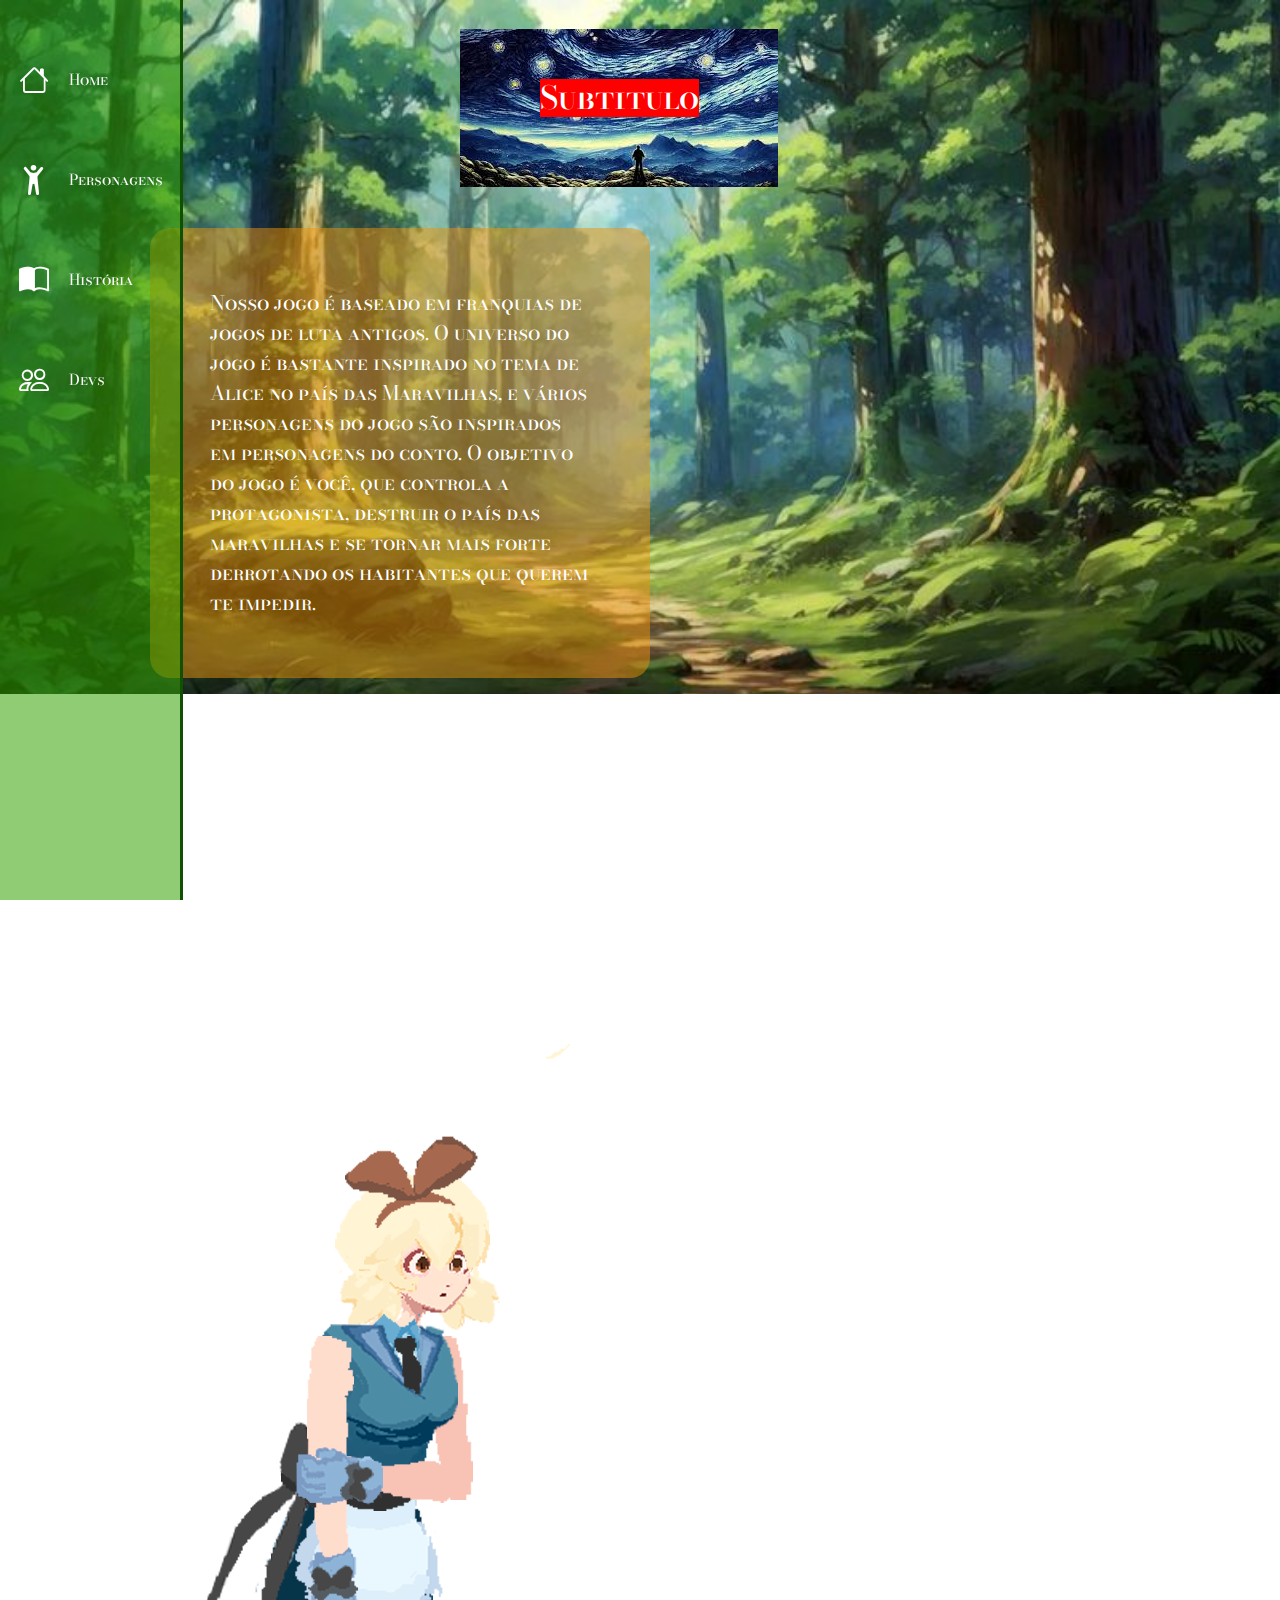
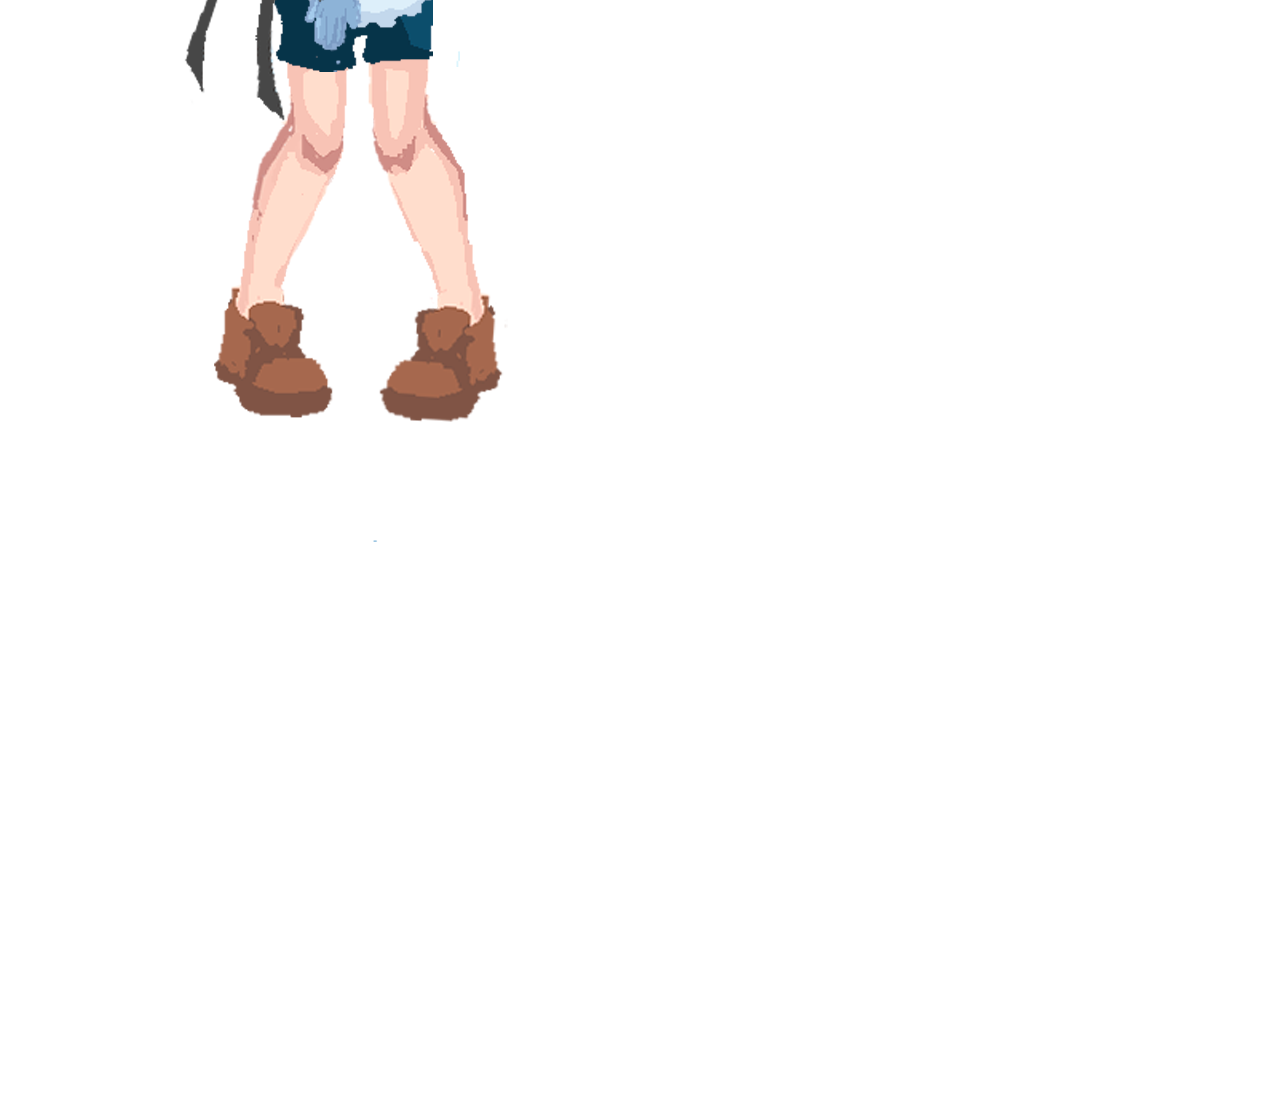
==== wonderland beheader/home.html @ f58b757a "Add files via upload" ====
<!DOCTYPE html>
<html lang="en">
<head>
    <meta charset="UTF-8">
    <meta name="viewport" content="width=device-width, initial-scale=1.0">
    <title>Document</title>
    <style>

    /*ANIMAÇÃO DO SITE*/

#leaves {position:relative;top:-50px;width:100%;text-align: right;}

#leaves i {
    display: inline-block;
    width: 200px;
    height: 150px;
    background: linear-gradient(to bottom right, #309900, #005600);
    transform: skew(20deg);
    border-radius: 5% 40% 70%;
    box-shadow: inset 0px 0px 1px #222;
    border: 1px solid #333;
    z-index: 1;
    -webkit-animation: falling 5s 0s infinite;
}

#leaves i:nth-of-type(2n) { -webkit-animation: falling2 5s 0s infinite; }
#leaves i:nth-of-type(3n) { -webkit-animation: falling3 5s 0s infinite; }

#leaves i:before {
  position: absolute;
  content: '';
  top: 117px;
  right: 9px;
  height: 27px;
  width: 32px;
  transform: rotate(49deg);
  border-radius: 0% 15% 15% 0%;
  border-top: 1px solid #222;
  border-bottom: 1px solid #222;
  border-left: 0px solid #222;
  border-right: 1px solid #222;
  background: linear-gradient(to right, rgba(0,100,0,1), #005600);
  z-index: 1;
}

#leaves i:after {
  content: '';
  height: 125px;
  width: 10px;
  background: linear-gradient(to right, rgba(0,0,0,.15), rgba(0,0,0,0));
  display: block;
  transform: rotate(125deg);
  position: absolute;
  left: 85px;
  border-radius:50%;
}


#leaves i:nth-of-type(n)    { height:23px; width:30px; }
#leaves i:nth-of-type(n):before { width:7px; height:5px; top:17px; right:1px; }
#leaves i:nth-of-type(n):after { width:2px; height:17px; left: 12px; top:0px; }

#leaves i:nth-of-type(2n+1)    { height:11px; width:16px; }
#leaves i:nth-of-type(2n+1):before { width:4px; height:3px; top:7px; right:0px; }
#leaves i:nth-of-type(2n+1):after { width:2px; height:6px; left: 5px; top:1px; }

#leaves i:nth-of-type(3n+2)  { height:17px; width:23px; }
#leaves i:nth-of-type(3n+2):before  { height:4px; width:4px; top:12px; right:1px; }
#leaves i:nth-of-type(3n+2):after  { height:10px; width:2px; top:1px; left:8px; }

#leaves i:nth-of-type(n)   { -webkit-animation-delay: 1.9s;}
#leaves i:nth-of-type(2n)  { -webkit-animation-delay: 3.9s;}
#leaves i:nth-of-type(3n)  { -webkit-animation-delay: 2.3s;}
#leaves i:nth-of-type(4n)  { -webkit-animation-delay: 4.4s;}
#leaves i:nth-of-type(5n)  { -webkit-animation-delay: 5s;  }
#leaves i:nth-of-type(6n)  { -webkit-animation-delay: 3.5s;}
#leaves i:nth-of-type(7n)  { -webkit-animation-delay: 2.8s;}
#leaves i:nth-of-type(8n)  { -webkit-animation-delay: 1.5s;}
#leaves i:nth-of-type(9n)  { -webkit-animation-delay: 3.3s;}
#leaves i:nth-of-type(10n) { -webkit-animation-delay: 2.5s;}
#leaves i:nth-of-type(11n) { -webkit-animation-delay: 1.2s;}
#leaves i:nth-of-type(12n) { -webkit-animation-delay: 4.1s;}
#leaves i:nth-of-type(13n) { -webkit-animation-delay: 1s;  }
#leaves i:nth-of-type(14n) { -webkit-animation-delay: 4.7s;}
#leaves i:nth-of-type(15n) { -webkit-animation-delay: 3s;  }

#leaves i:nth-of-type(n)    { background: linear-gradient(to bottom right, #309900, #005600); }
#leaves i:nth-of-type(2n+2)  { background: linear-gradient(to bottom right, #5e9900, #2b5600); }
#leaves i:nth-of-type(4n+1)  { background: linear-gradient(to bottom right, #990, #564500); }

#leaves i:nth-of-type(n)    { opacity: .7;}
#leaves i:nth-of-type(3n+1)  { opacity: .5;}
#leaves i:nth-of-type(3n+2)  { opacity: .3;}

#leaves i:nth-of-type(n)    {transform: rotate(180deg);}


#leaves i:nth-of-type(n) { -webkit-animation-timing-function:ease-in-out;}

@-webkit-keyframes falling {
    
    0% {
        -webkit-transform:
            translate3d(300,0,0)
            rotate(0deg);
    }
    
    100% {
        -webkit-transform:
            translate3d(-350px,700px,0)
            rotate(90deg);
        opacity: 0;
    }
}

@-webkit-keyframes falling3 {
     0% {
        -webkit-transform:
            translate3d(0,0,0)
            rotate(-20deg);
    }
    
    100% {
        -webkit-transform:
            translate3d(-230px,640px,0)
            rotate(-70deg);
        opacity: 0;
    }
}

@-webkit-keyframes falling2 {
     0% {
        -webkit-transform:
            translate3d(0,0,0)
            rotate(90deg);
    }
    
    100% {
        -webkit-transform:
            translate3d(-400px,680px,0)
            rotate(0deg);
        opacity: 0;
    }
}




body{
            background-image: url('image/floresta.jfif');
            background-size: 100%;
            background-position: top;
            background-repeat: no-repeat;
            height: 100vh;
            margin: 0;
        }
    </style>


</head>
<body>
    <!DOCTYPE html>
<html lang="en">
<head>
  <meta charset="UTF-8">
  <meta name="viewport" content="width=device-width, initial-scale=1.0">
  <title>Wonderland Beheader</title>
  <link rel="stylesheet" href="css/bootstrap.css">
  <link rel="stylesheet" href="css/style.css">
  <link rel="stylesheet" href="https://cdn.jsdelivr.net/npm/bootstrap-icons@1.11.3/font/bootstrap-icons.min.css">
</head>
<body>
    <!-- MENU DO SITE -->
    <nav class="menu-lateral">
      <ul>
        <li class="item-menu ativo">
          <a href="home.html">
            <span class="icon"><i class="bi bi-house"></i></span>
            <span class="txt-link">Home</span>
          </a>
        </li>

        <li class="item-menu">
          <a href="#">
            <span class="icon"><i class="bi bi-person-arms-up"></i></span>
            <span class="txt-link">Personagens</span>
          </a>
        </li>

        <li class="item-menu">
          <a href="historia.html">
            <span class="icon"><i class="bi bi-book-half"></i></span>
            <span class="txt-link">História</span>
          </a>
        </li>

        <li class="item-menu">
          <a href="#">
            <span class="icon"><i class="bi bi-people"></i></span>
            <span class="txt-link">Devs</span>
          </a>
        </li>
 
      </ul>
    </nav>

    <div id="leaves">
      <i></i>
      <i></i>
      <i></i>
      <i></i>
      <i></i>
      <i></i>
      <i></i>
      <i></i>
      <i></i>
      <i></i>
      <i></i>
      <i></i>
      <i></i>
      <i></i>
      <i></i> 
    </div>

    <!-- INFORMAÇÕES SOBRE O JOGO -->
    <div class="icone">
      <img src="image/icone.jfif" alt="">
    </div>

    <strong><u><h2>Subtitulo</h2></u></strong>
    <br>
    <br>

    <p>Nosso jogo é baseado em franquias de jogos de luta antigos. O universo do jogo é bastante inspirado no tema de Alice no país das Maravilhas, e vários personagens do jogo são inspirados em personagens do conto. O objetivo do jogo é você, que controla a protagonista, destruir o país das maravilhas e se tornar mais forte derrotando os habitantes que querem te impedir.</p>
    <div class="alice-imagem">
      <img src="image/AliceFanima.png" alt="">
    </div>


    
    
  
<script src="js/bootstrap.js"></script>
<script src="js/script.js"></script>
</body>
</html>
---- wonderland beheader/css/style.css ----
@import url('https://fonts.googleapis.com/css2?family=Bodoni+Moda+SC:ital,opsz,wght@0,6..96,400..900;1,6..96,400..900&display=swap');

*{
    margin:0;
    padding:0;
    box-sizing: border-box;
    font-family: "Bodoni Moda SC", system-ui;
}
body{
    height: 100vh;
    background-color: #222;
    color: #fff
}
/*INTERAÇÃO COM O MENU DO SITE*/
nav.menu-lateral{
    width: 10.9px;  /*210px = aberto 60px = fechado*/
    height: 100%;
    background-color: rgba(52, 163, 0, 0.548);
    padding: 40px 0 40px 1%;
    box-shadow: 3px 0 0 rgb(16, 80, 0);

    position: fixed;
    top: 0;
    left: 0;
    overflow: hidden;
    transition: .2s;
}

nav.menu-lateral:hover{ /*efeito que mostra o menu inteiro*/
    width: 180px;
}

.btn-expandir{
    width: 100%;
    padding-left: 10px;
}

.btn-expandir > i{
    color: white;
    font-size: 20px;
    cursor: pointer;
}

ul{
    height: 50%;
    list-style-type: none;
}
ul li.item-menu{
    transition: 1s
}


ul li.item-menu:hover{
    background: rgb(83, 118, 0);
}

ul li.item-menu a{
    color: white;
    text-decoration: none;
    font-size: 15px;
    padding: 20px 4%;
    display: flex;
    margin-bottom: 20px;
    line-height: 40px;
}

ul li.item-menu a .txt-link{
    margin-left: 20px;

}
ul li.item-menu a .icon{
    font-size: 30px;
}

/*EDIÇÃO DAS INFORMAÇÕES DO SITE */

h2{
    background-color: red;
    margin-left: 540px;
    margin-top: 50px;
    position: absolute;
    display: flex;
    justify-content: center;
    font-family: "Bodoni Moda SC", system-ui;
   
}
p{
   margin-left: 150px;
   margin-top: 150px;
    /*define o tamanho da margem*/
   padding: 60px;
   width: 500px;
   background-color: rgba(233, 145, 14, 0.5);
   border: 2px rgba(255, 251, 30, 0.986);
   border-radius: 20px;
   font-size: 20px
}

.icone img{
  margin-left: 460px;
  margin-bottom: 20px;
  position: absolute;
}
.intro{
    display: flex;
    justify-content: center;
}
.intro p{
    margin: 20px;
    margin-top: 280px;
}
.intro img{
    height: 630px;
    margin: 20px;
    margin-top: 280px; 
}
.sobre-jogo{
    display: flex;
    justify-content: baseline;
    
}
.sobre-jogo .txt1 .txt2{
    margin-right: 100px;
    font-size: 30px;
}
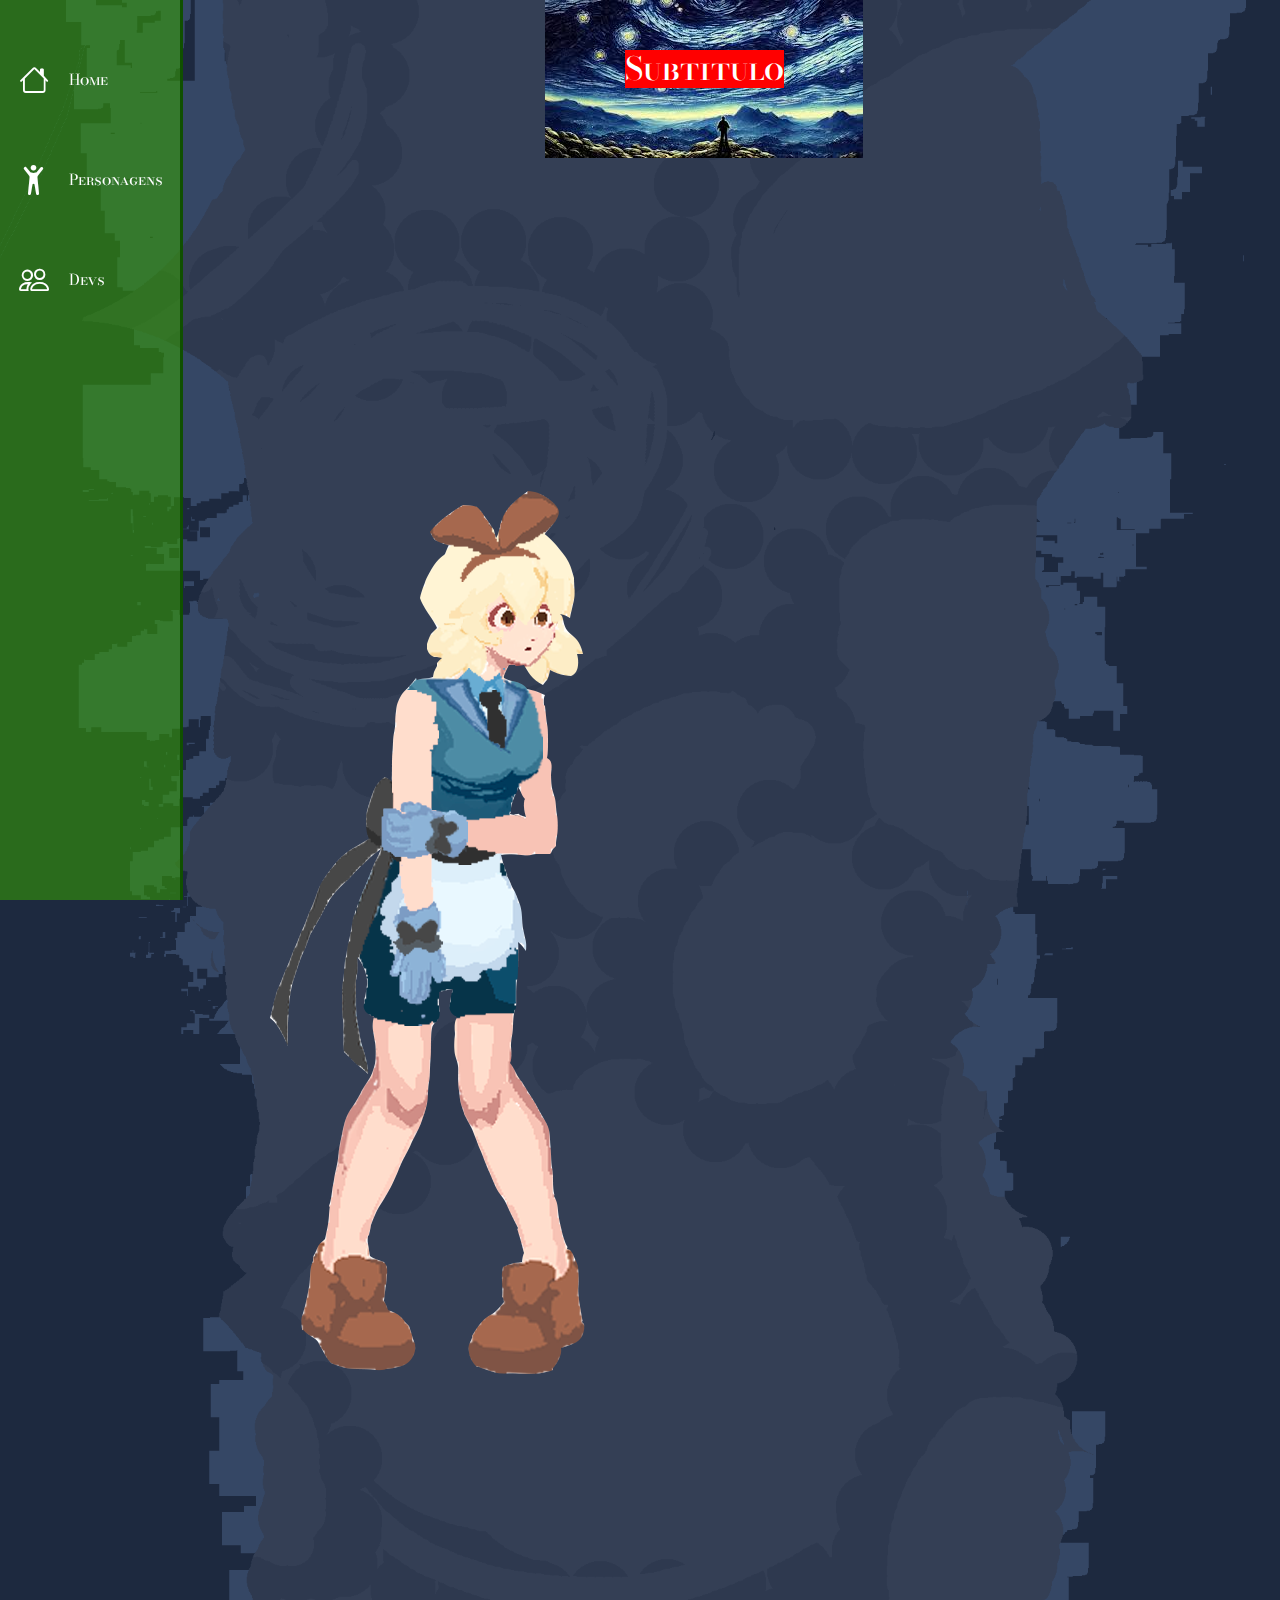
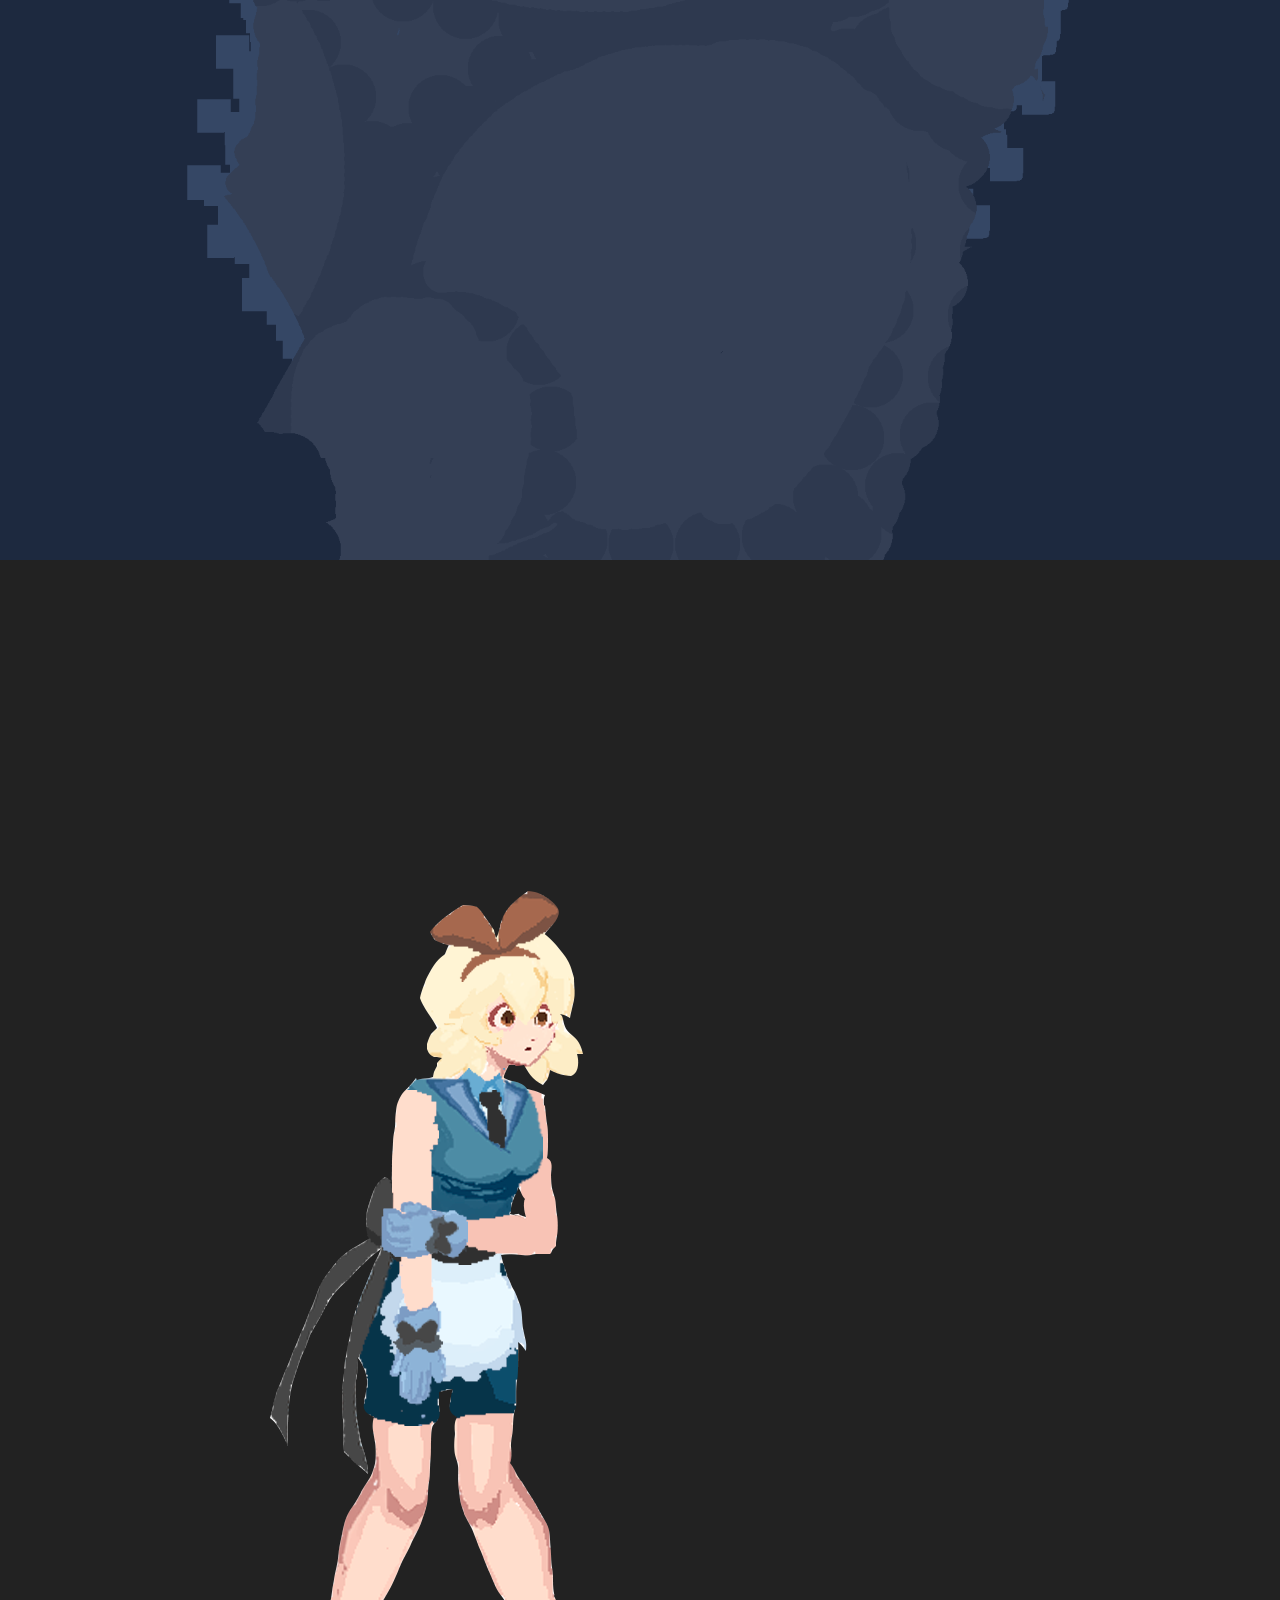
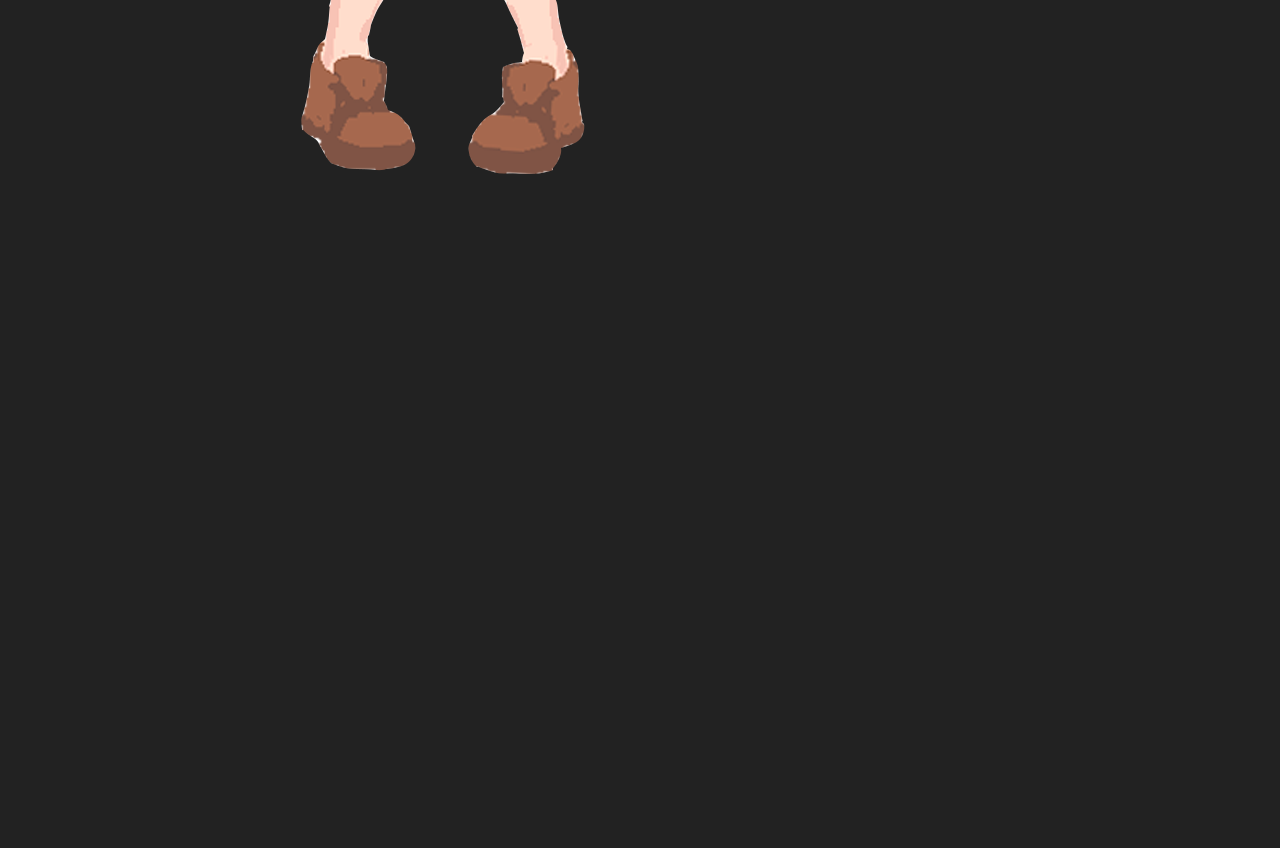
==== commit aa57ba28: "Update home.html" ====
--- a/wonderland beheader/home.html
+++ b/wonderland beheader/home.html
@@ -5,155 +5,34 @@
     <meta name="viewport" content="width=device-width, initial-scale=1.0">
     <title>Document</title>
     <style>
-
-    /*ANIMAÇÃO DO SITE*/
-
-#leaves {position:relative;top:-50px;width:100%;text-align: right;}
-
-#leaves i {
-    display: inline-block;
-    width: 200px;
-    height: 150px;
-    background: linear-gradient(to bottom right, #309900, #005600);
-    transform: skew(20deg);
-    border-radius: 5% 40% 70%;
-    box-shadow: inset 0px 0px 1px #222;
-    border: 1px solid #333;
-    z-index: 1;
-    -webkit-animation: falling 5s 0s infinite;
+    .chuva-container{
+    position: relative;
+    width: 100%;
+    height: 100%;
+    }
+.gota {
+    position: absolute;
+    bottom: 100%;
+    width: 5px;
+    height: 10px;
+    background-color: rgba(15, 192, 252, 0.678);
+    border-radius: 50%;
+    animation: queda 3s linear infinite;
 }
-
-#leaves i:nth-of-type(2n) { -webkit-animation: falling2 5s 0s infinite; }
-#leaves i:nth-of-type(3n) { -webkit-animation: falling3 5s 0s infinite; }
-
-#leaves i:before {
-  position: absolute;
-  content: '';
-  top: 117px;
-  right: 9px;
-  height: 27px;
-  width: 32px;
-  transform: rotate(49deg);
-  border-radius: 0% 15% 15% 0%;
-  border-top: 1px solid #222;
-  border-bottom: 1px solid #222;
-  border-left: 0px solid #222;
-  border-right: 1px solid #222;
-  background: linear-gradient(to right, rgba(0,100,0,1), #005600);
-  z-index: 1;
-}
-
-#leaves i:after {
-  content: '';
-  height: 125px;
-  width: 10px;
-  background: linear-gradient(to right, rgba(0,0,0,.15), rgba(0,0,0,0));
-  display: block;
-  transform: rotate(125deg);
-  position: absolute;
-  left: 85px;
-  border-radius:50%;
-}
-
-
-#leaves i:nth-of-type(n)    { height:23px; width:30px; }
-#leaves i:nth-of-type(n):before { width:7px; height:5px; top:17px; right:1px; }
-#leaves i:nth-of-type(n):after { width:2px; height:17px; left: 12px; top:0px; }
-
-#leaves i:nth-of-type(2n+1)    { height:11px; width:16px; }
-#leaves i:nth-of-type(2n+1):before { width:4px; height:3px; top:7px; right:0px; }
-#leaves i:nth-of-type(2n+1):after { width:2px; height:6px; left: 5px; top:1px; }
-
-#leaves i:nth-of-type(3n+2)  { height:17px; width:23px; }
-#leaves i:nth-of-type(3n+2):before  { height:4px; width:4px; top:12px; right:1px; }
-#leaves i:nth-of-type(3n+2):after  { height:10px; width:2px; top:1px; left:8px; }
-
-#leaves i:nth-of-type(n)   { -webkit-animation-delay: 1.9s;}
-#leaves i:nth-of-type(2n)  { -webkit-animation-delay: 3.9s;}
-#leaves i:nth-of-type(3n)  { -webkit-animation-delay: 2.3s;}
-#leaves i:nth-of-type(4n)  { -webkit-animation-delay: 4.4s;}
-#leaves i:nth-of-type(5n)  { -webkit-animation-delay: 5s;  }
-#leaves i:nth-of-type(6n)  { -webkit-animation-delay: 3.5s;}
-#leaves i:nth-of-type(7n)  { -webkit-animation-delay: 2.8s;}
-#leaves i:nth-of-type(8n)  { -webkit-animation-delay: 1.5s;}
-#leaves i:nth-of-type(9n)  { -webkit-animation-delay: 3.3s;}
-#leaves i:nth-of-type(10n) { -webkit-animation-delay: 2.5s;}
-#leaves i:nth-of-type(11n) { -webkit-animation-delay: 1.2s;}
-#leaves i:nth-of-type(12n) { -webkit-animation-delay: 4.1s;}
-#leaves i:nth-of-type(13n) { -webkit-animation-delay: 1s;  }
-#leaves i:nth-of-type(14n) { -webkit-animation-delay: 4.7s;}
-#leaves i:nth-of-type(15n) { -webkit-animation-delay: 3s;  }
-
-#leaves i:nth-of-type(n)    { background: linear-gradient(to bottom right, #309900, #005600); }
-#leaves i:nth-of-type(2n+2)  { background: linear-gradient(to bottom right, #5e9900, #2b5600); }
-#leaves i:nth-of-type(4n+1)  { background: linear-gradient(to bottom right, #990, #564500); }
-
-#leaves i:nth-of-type(n)    { opacity: .7;}
-#leaves i:nth-of-type(3n+1)  { opacity: .5;}
-#leaves i:nth-of-type(3n+2)  { opacity: .3;}
-
-#leaves i:nth-of-type(n)    {transform: rotate(180deg);}
-
-
-#leaves i:nth-of-type(n) { -webkit-animation-timing-function:ease-in-out;}
-
-@-webkit-keyframes falling {
-    
-    0% {
-        -webkit-transform:
-            translate3d(300,0,0)
-            rotate(0deg);
-    }
-    
-    100% {
-        -webkit-transform:
-            translate3d(-350px,700px,0)
-            rotate(90deg);
-        opacity: 0;
+@keyframes queda {
+    to {
+        transform: translateY(100vh);
     }
 }
-
-@-webkit-keyframes falling3 {
-     0% {
-        -webkit-transform:
-            translate3d(0,0,0)
-            rotate(-20deg);
-    }
-    
-    100% {
-        -webkit-transform:
-            translate3d(-230px,640px,0)
-            rotate(-70deg);
-        opacity: 0;
-    }
-}
-
-@-webkit-keyframes falling2 {
-     0% {
-        -webkit-transform:
-            translate3d(0,0,0)
-            rotate(90deg);
-    }
-    
-    100% {
-        -webkit-transform:
-            translate3d(-400px,680px,0)
-            rotate(0deg);
-        opacity: 0;
-    }
-}
-
-
-
-
-body{
-            background-image: url('image/floresta.jfif');
-            background-size: 100%;
-            background-position: top;
-            background-repeat: no-repeat;
-            height: 100vh;
-            margin: 0;
-        }
+      
+    body{ /*Fundo da primera parte*/
+      background-image: url('image/cavernaMenu.png'); 
+      background-size: 100%;
+      background-position: top;
+      background-repeat: no-repeat;
+      height: 100vh;
+      margin: 0;
+      }
     </style>
 
 
@@ -170,8 +49,10 @@
   <link rel="stylesheet" href="https://cdn.jsdelivr.net/npm/bootstrap-icons@1.11.3/font/bootstrap-icons.min.css">
 </head>
 <body>
-    <!-- MENU DO SITE -->
-    <nav class="menu-lateral">
+
+  <div class="container">
+     <!-- MENU DO SITE -->
+     <nav class="menu-lateral">
       <ul>
         <li class="item-menu ativo">
           <a href="home.html">
@@ -188,13 +69,6 @@
         </li>
 
         <li class="item-menu">
-          <a href="historia.html">
-            <span class="icon"><i class="bi bi-book-half"></i></span>
-            <span class="txt-link">História</span>
-          </a>
-        </li>
-
-        <li class="item-menu">
           <a href="#">
             <span class="icon"><i class="bi bi-people"></i></span>
             <span class="txt-link">Devs</span>
@@ -203,24 +77,13 @@
  
       </ul>
     </nav>
+    
+      <!-- ANIMAÇÕES DO SITE -->
 
-    <div id="leaves">
-      <i></i>
-      <i></i>
-      <i></i>
-      <i></i>
-      <i></i>
-      <i></i>
-      <i></i>
-      <i></i>
-      <i></i>
-      <i></i>
-      <i></i>
-      <i></i>
-      <i></i>
-      <i></i>
-      <i></i> 
-    </div>
+  <div class="chuva-container">
+      <!-- Gotas são criadas dinamicamente pelo JavaScript -->
+  </div>
+
 
     <!-- INFORMAÇÕES SOBRE O JOGO -->
     <div class="icone">
@@ -230,15 +93,17 @@
     <strong><u><h2>Subtitulo</h2></u></strong>
     <br>
     <br>
-
-    <p>Nosso jogo é baseado em franquias de jogos de luta antigos. O universo do jogo é bastante inspirado no tema de Alice no país das Maravilhas, e vários personagens do jogo são inspirados em personagens do conto. O objetivo do jogo é você, que controla a protagonista, destruir o país das maravilhas e se tornar mais forte derrotando os habitantes que querem te impedir.</p>
-    <div class="alice-imagem">
+    <div class="sobre-jogo">
       <img src="image/AliceFanima.png" alt="">
+      <p>Nosso jogo é baseado em franquias de jogos de luta antigos. O universo do jogo é bastante inspirado no tema de Alice no país das Maravilhas, e vários personagens do jogo são inspirados em personagens do conto. O objetivo do jogo é você, que controla a protagonista, destruir o país das maravilhas e se tornar mais forte derrotando os habitantes que querem te impedir.</p>
     </div>
 
+    <div class="sobre-jogo">
+      <img src="image/AliceFanima.png" alt="">
+      <p>Nosso jogo é baseado em franquias de jogos de luta antigos. O universo do jogo é bastante inspirado no tema de Alice no país das Maravilhas, e vários personagens do jogo são inspirados em personagens do conto. O objetivo do jogo é você, que controla a protagonista, destruir o país das maravilhas e se tornar mais forte derrotando os habitantes que querem te impedir.</p>
+    </div>
 
-    
-    
+  </div> <!-- fecha container -->
   
 <script src="js/bootstrap.js"></script>
 <script src="js/script.js"></script>
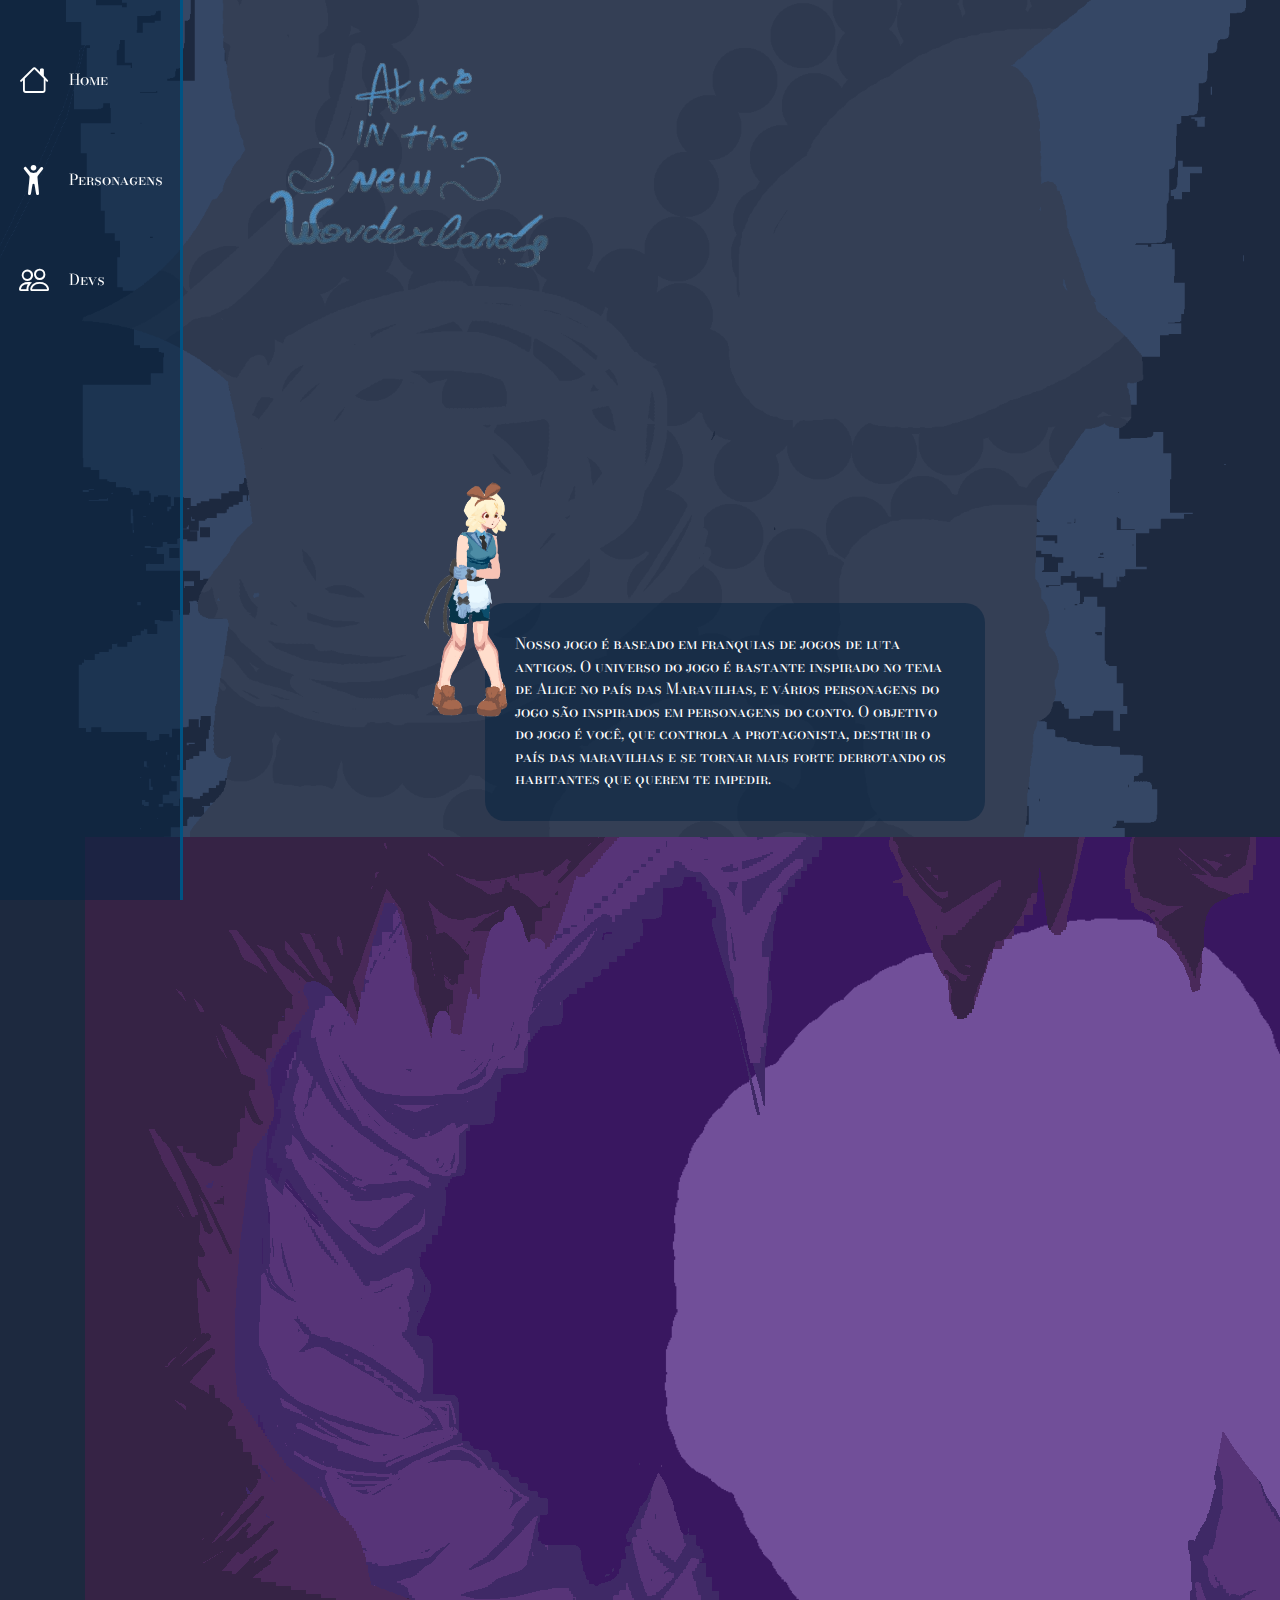
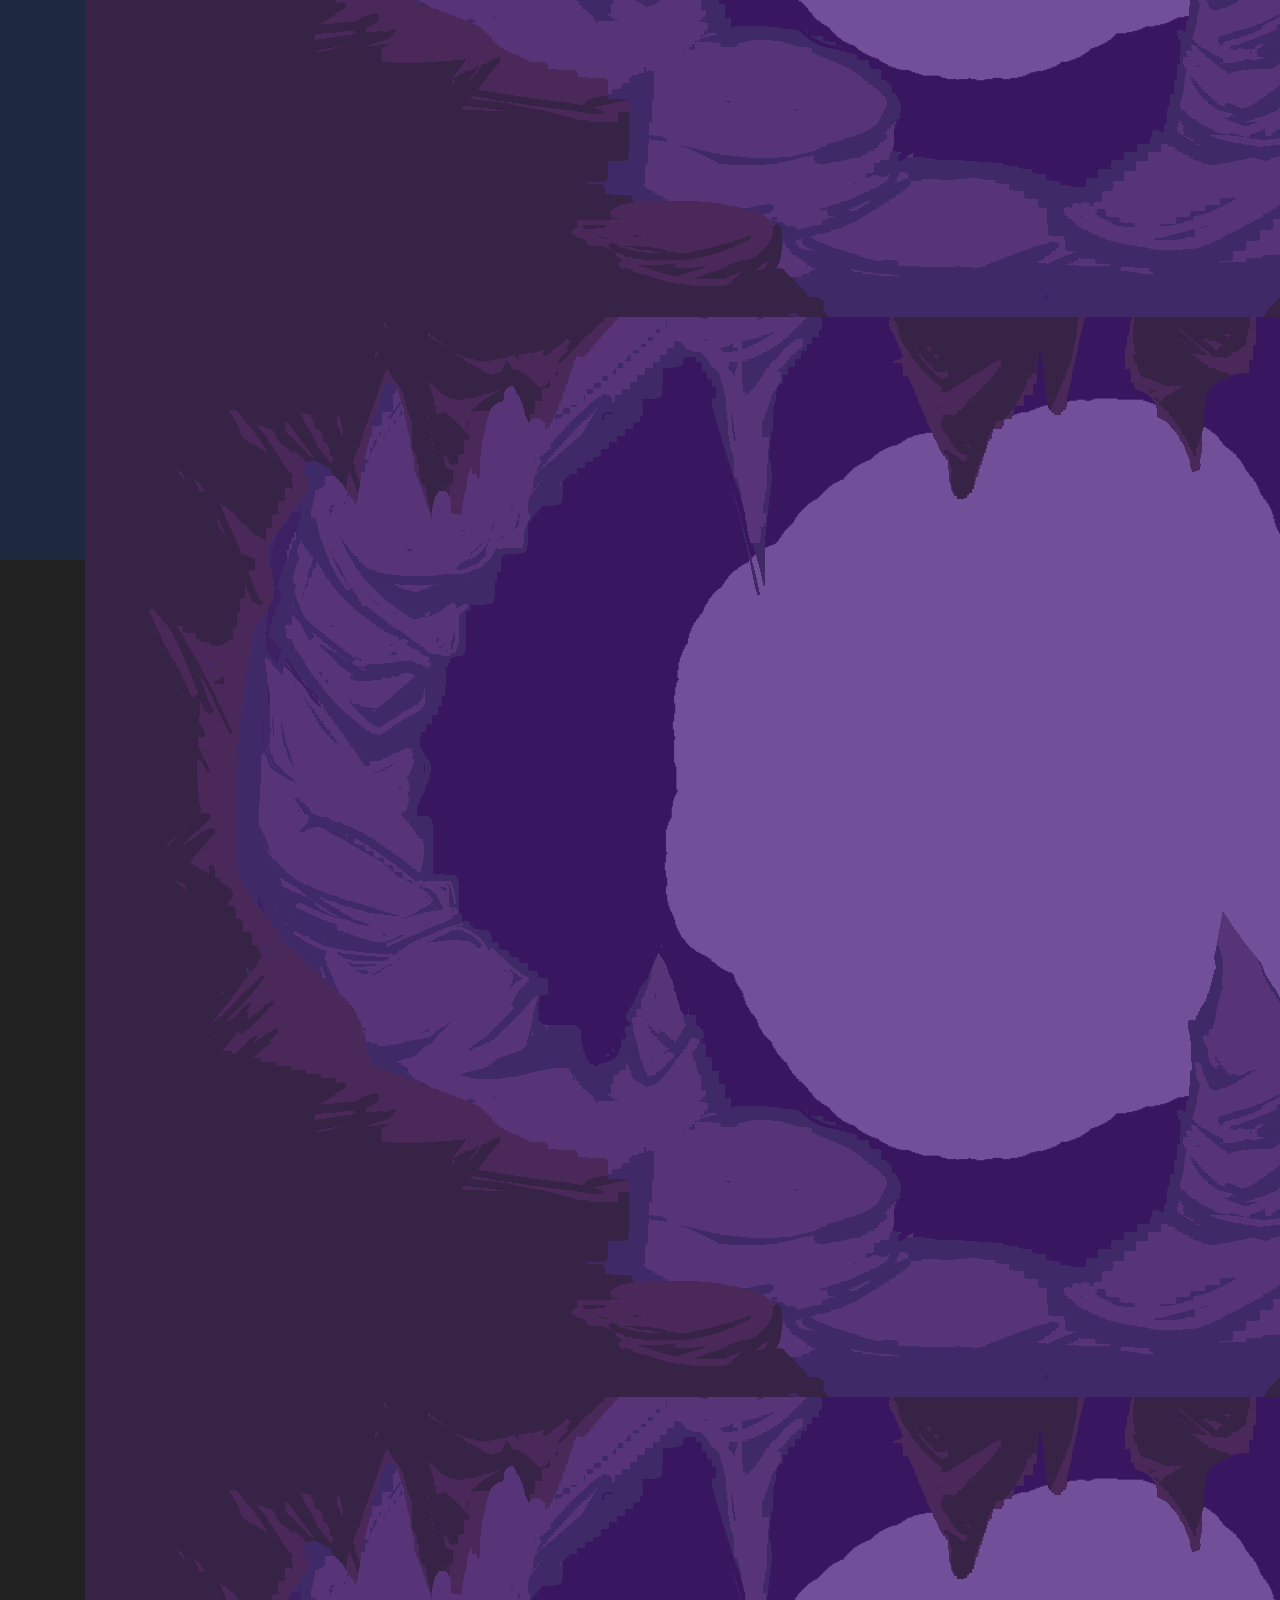
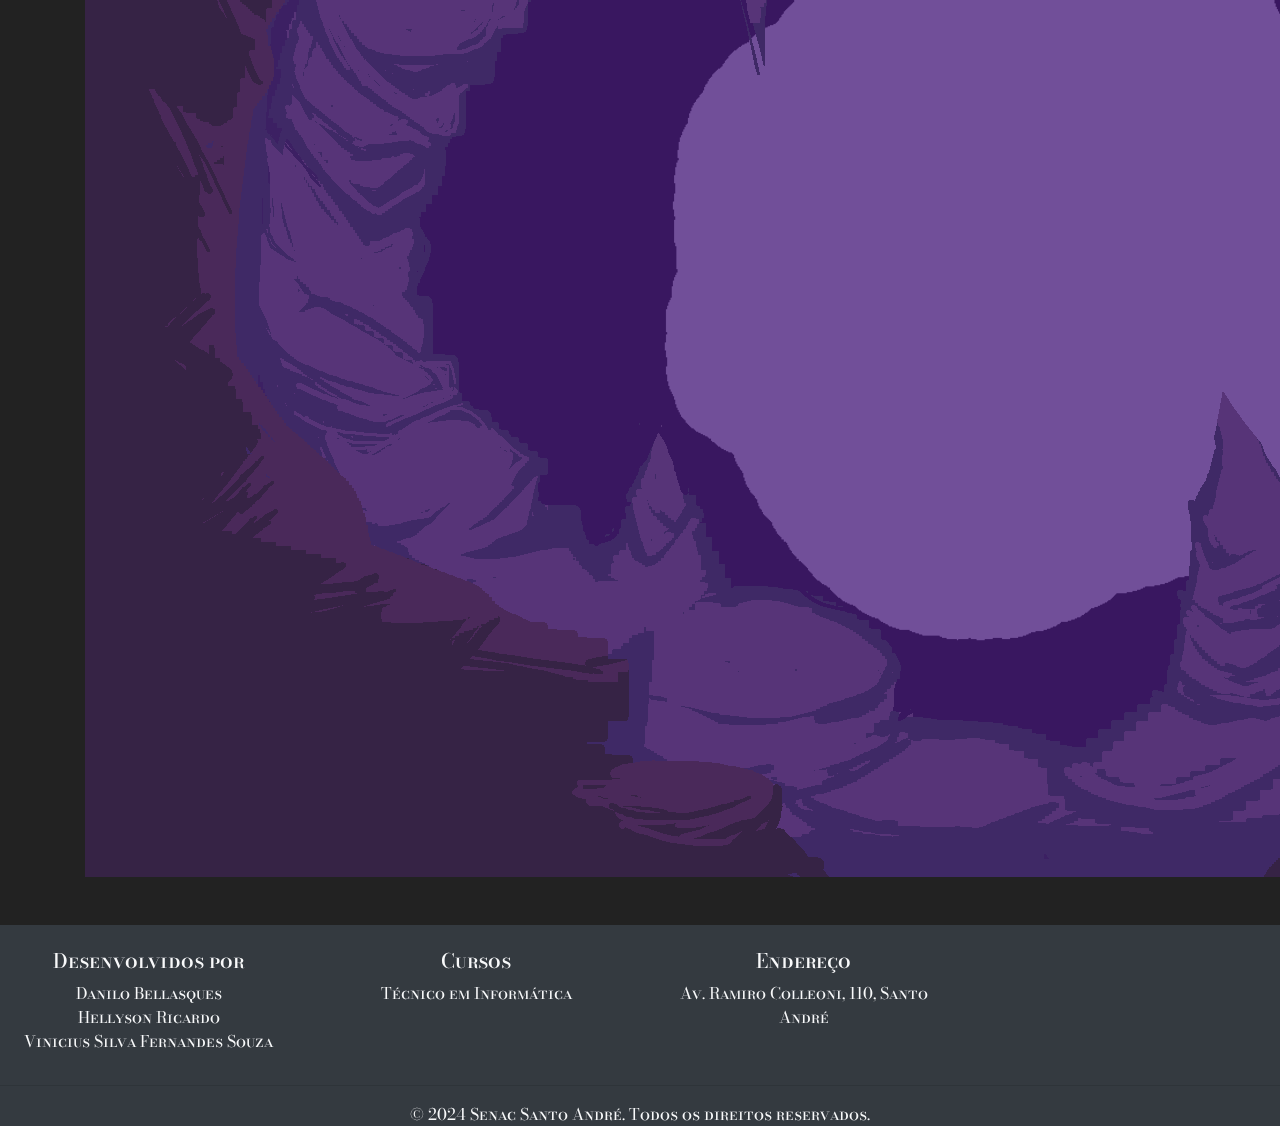
==== commit 6ca82cb9: "Add files via upload" ====
--- a/wonderland beheader/home.html
+++ b/wonderland beheader/home.html
@@ -3,7 +3,7 @@
 <head>
     <meta charset="UTF-8">
     <meta name="viewport" content="width=device-width, initial-scale=1.0">
-    <title>Document</title>
+    <title>Wonderland Beheader</title>
     <style>
     .chuva-container{
     position: relative;
@@ -62,14 +62,14 @@
         </li>
 
         <li class="item-menu">
-          <a href="#">
+          <a href="personagens.html">
             <span class="icon"><i class="bi bi-person-arms-up"></i></span>
             <span class="txt-link">Personagens</span>
           </a>
         </li>
 
         <li class="item-menu">
-          <a href="#">
+          <a href="devs.html">
             <span class="icon"><i class="bi bi-people"></i></span>
             <span class="txt-link">Devs</span>
           </a>
@@ -85,25 +85,72 @@
   </div>
 
 
-    <!-- INFORMAÇÕES SOBRE O JOGO -->
-    <div class="icone">
-      <img src="image/icone.jfif" alt="">
+    <div class="titulo-jogo">
+      <img src="image/titulo-jogo.png" alt="">
     </div>
 
-    <strong><u><h2>Subtitulo</h2></u></strong>
+    <!-- INFORMAÇÕES SOBRE O JOGO -->
     <br>
     <br>
     <div class="sobre-jogo">
-      <img src="image/AliceFanima.png" alt="">
+      <img src="image/alice.png" alt="">
       <p>Nosso jogo é baseado em franquias de jogos de luta antigos. O universo do jogo é bastante inspirado no tema de Alice no país das Maravilhas, e vários personagens do jogo são inspirados em personagens do conto. O objetivo do jogo é você, que controla a protagonista, destruir o país das maravilhas e se tornar mais forte derrotando os habitantes que querem te impedir.</p>
     </div>
 
-    <div class="sobre-jogo">
-      <img src="image/AliceFanima.png" alt="">
-      <p>Nosso jogo é baseado em franquias de jogos de luta antigos. O universo do jogo é bastante inspirado no tema de Alice no país das Maravilhas, e vários personagens do jogo são inspirados em personagens do conto. O objetivo do jogo é você, que controla a protagonista, destruir o país das maravilhas e se tornar mais forte derrotando os habitantes que querem te impedir.</p>
+    <div class="cenarios">
+      <img src="image/Caverna1.png" alt="">
+      <img src="image/Caverna1.png" alt="">
+      <img src="image/Caverna1.png" alt="">
     </div>
 
   </div> <!-- fecha container -->
+
+  
+   <!-- Footer Clean and Minimal -->
+<footer class="bg-dark text-light pt-4 mt-5 text-center" >
+  <div class="container2" >
+    <div class="row">
+      <!-- Names Section -->
+      <div class="col-md-3">
+        <h5>Desenvolvidos por</h5>
+        <ul class="list-unstyled">
+          <li>Danilo Bellasques</li>
+          <li>Hellyson Ricardo </li>
+          <li>Vinicius Silva Fernandes Souza</li>
+         
+        </ul>
+      </div>
+     
+      <!-- Courses Section -->
+      <div class="col-md-3">
+        <h5>Cursos</h5>
+        <ul class="list-unstyled">
+         
+          <li>Técnico em Informática</li>
+        </ul>
+      </div>
+     
+      <!-- Address Section -->
+      <div class="col-md-3">
+        <h5>Endereço</h5>
+        <p>Av. Ramiro Colleoni, 110, Santo André</p>
+      </div>
+    </div>
+   
+    <hr>
+   
+    <div class="row-senac">
+      <div class="col text-center">
+        <p class="mb-0">&copy; 2024 Senac Santo André. Todos os direitos reservados.</p>
+      </div>
+    </div>
+  </div>
+</footer>
+
+
+
+    
+    
   
 <script src="js/bootstrap.js"></script>
 <script src="js/script.js"></script>
--- a/wonderland beheader/css/style.css
+++ b/wonderland beheader/css/style.css
@@ -13,11 +13,11 @@
 }
 /*INTERAÇÃO COM O MENU DO SITE*/
 nav.menu-lateral{
-    width: 10.9px;  /*210px = aberto 60px = fechado*/
+    width: 10px;  /*210px = aberto 60px = fechado*/
     height: 100%;
-    background-color: rgba(52, 163, 0, 0.548);
+    background-color: rgba(8, 37, 65, 0.548);
     padding: 40px 0 40px 1%;
-    box-shadow: 3px 0 0 rgb(16, 80, 0);
+    box-shadow: 3px 0 0 rgb(0, 83, 131);
 
     position: fixed;
     top: 0;
@@ -30,17 +30,6 @@
     width: 180px;
 }
 
-.btn-expandir{
-    width: 100%;
-    padding-left: 10px;
-}
-
-.btn-expandir > i{
-    color: white;
-    font-size: 20px;
-    cursor: pointer;
-}
-
 ul{
     height: 50%;
     list-style-type: none;
@@ -51,7 +40,7 @@
 
 
 ul li.item-menu:hover{
-    background: rgb(83, 118, 0);
+    background: rgb(0, 100, 118);
 }
 
 ul li.item-menu a{
@@ -76,29 +65,37 @@
 
 h2{
     background-color: red;
-    margin-left: 540px;
-    margin-top: 50px;
+    margin-left: 480px;
+    margin-top: 0px;
     position: absolute;
     display: flex;
     justify-content: center;
     font-family: "Bodoni Moda SC", system-ui;
    
 }
-p{
-   margin-left: 150px;
-   margin-top: 150px;
+.sobre-jogo p{
+   margin-left: 400px;
+   margin-top: 180px;
     /*define o tamanho da margem*/
-   padding: 60px;
+   padding: 30px;
    width: 500px;
-   background-color: rgba(233, 145, 14, 0.5);
-   border: 2px rgba(255, 251, 30, 0.986);
+   background-color: rgba(8, 37, 65, 0.548);
    border-radius: 20px;
-   font-size: 20px
+   font-size: 15px
 }
 
+.historia{
+    margin-left: 400px;
+     /*define o tamanho da margem*/
+    padding: 30px;
+    width: 500px;
+    background-color: rgba(8, 37, 65, 0.548);
+    border-radius: 20px;
+    font-size: 15px
+}
 .icone img{
-  margin-left: 460px;
-  margin-bottom: 20px;
+  margin-left: 443px;
+  width: 230px;
   position: absolute;
 }
 .intro{
@@ -115,11 +112,16 @@
     margin-top: 280px; 
 }
 .sobre-jogo{
+    align-items: center;
     display: flex;
-    justify-content: baseline;
+    justify-content: center;
+    display: grid;
+    grid-template-columns: 1px 1fr; /* Defina a largura da imagem e do texto */
+    grid-gap: 5px; /* Espaçamento entre a imagem e o texto */
+}
+.sobre-jogo img{
+    position: absolute;
+    width: 530px;
+    margin-left: 290px;
     
 }
-.sobre-jogo .txt1 .txt2{
-    margin-right: 100px;
-    font-size: 30px;
-}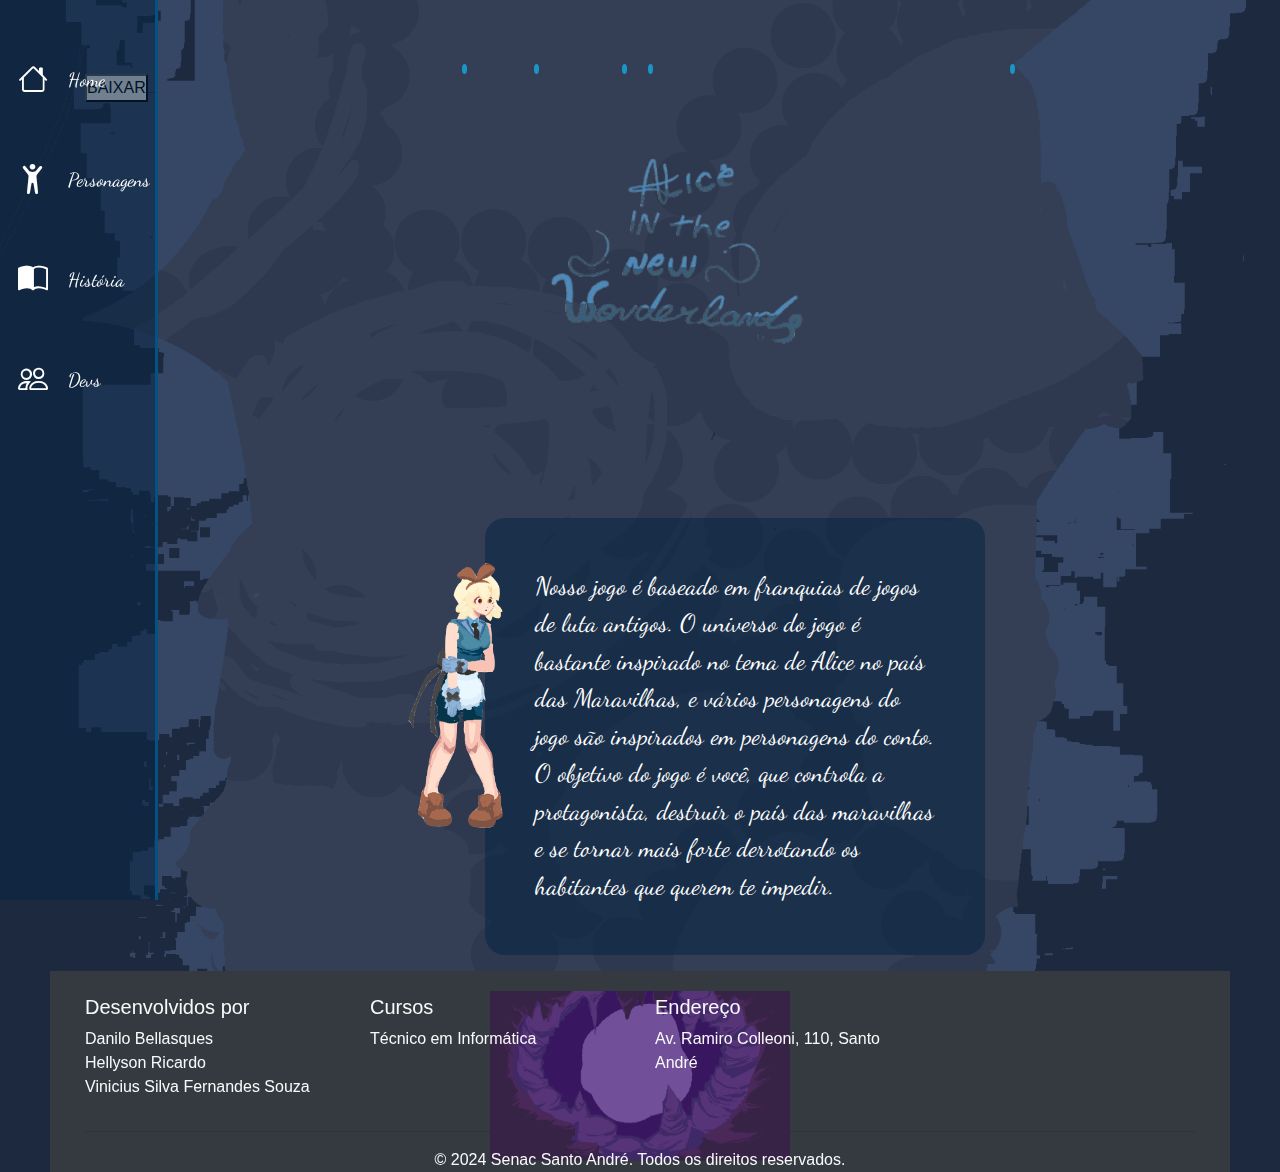
==== commit 3094a2b6: "Update home.html" ====
--- a/wonderland beheader/home.html
+++ b/wonderland beheader/home.html
@@ -1,58 +1,63 @@
 <!DOCTYPE html>
 <html lang="en">
+
 <head>
-    <meta charset="UTF-8">
-    <meta name="viewport" content="width=device-width, initial-scale=1.0">
-    <title>Wonderland Beheader</title>
-    <style>
-    .chuva-container{
-    position: relative;
-    width: 100%;
-    height: 100%;
+  <meta charset="UTF-8">
+  <meta name="viewport" content="width=device-width, initial-scale=1.0">
+  <title>Wonderland Beheader</title>
+  <style>
+    .chuva-container {
+      position: relative;
+      width: 100%;
+      height: 100%;
     }
-.gota {
-    position: absolute;
-    bottom: 100%;
-    width: 5px;
-    height: 10px;
-    background-color: rgba(15, 192, 252, 0.678);
-    border-radius: 50%;
-    animation: queda 3s linear infinite;
-}
-@keyframes queda {
-    to {
+
+    .gota {
+      position: absolute;
+      bottom: 100%;
+      width: 5px;
+      height: 10px;
+      background-color: rgba(15, 192, 252, 0.678);
+      border-radius: 50%;
+      animation: queda 3s linear infinite;
+    }
+
+    @keyframes queda {
+      to {
         transform: translateY(100vh);
+      }
     }
-}
-      
-    body{ /*Fundo da primera parte*/
-      background-image: url('image/cavernaMenu.png'); 
+
+    body {
+      /*Fundo da primera parte*/
+      background-image: url('image/cavernaMenu.png');
       background-size: 100%;
       background-position: top;
       background-repeat: no-repeat;
       height: 100vh;
       margin: 0;
-      }
-    </style>
+    }
+  </style>
 
 
 </head>
+
 <body>
-    <!DOCTYPE html>
-<html lang="en">
-<head>
-  <meta charset="UTF-8">
-  <meta name="viewport" content="width=device-width, initial-scale=1.0">
-  <title>Wonderland Beheader</title>
-  <link rel="stylesheet" href="css/bootstrap.css">
-  <link rel="stylesheet" href="css/style.css">
-  <link rel="stylesheet" href="https://cdn.jsdelivr.net/npm/bootstrap-icons@1.11.3/font/bootstrap-icons.min.css">
-</head>
-<body>
+  
+  <head>
+    <meta charset="UTF-8">
+    <meta name="viewport" content="width=device-width, initial-scale=1.0">
+    <title>Wonderland Beheader</title>
+    <link rel="stylesheet" href="css/bootstrap.css">
+    <link rel="stylesheet" href="css/style.css">
+    <link rel="stylesheet" href="https://cdn.jsdelivr.net/npm/bootstrap-icons@1.11.3/font/bootstrap-icons.min.css">
 
-  <div class="container">
-     <!-- MENU DO SITE -->
-     <nav class="menu-lateral">
+    <link rel="shortcut icon" href="image/relogio.png" type="image/x-icon">
+  </head>
+
+  <body>
+    <!-- MENU DO SITE -->
+    <nav class="menu-lateral">
       <ul>
         <li class="item-menu ativo">
           <a href="home.html">
@@ -60,101 +65,117 @@
             <span class="txt-link">Home</span>
           </a>
         </li>
-
+  
         <li class="item-menu">
           <a href="personagens.html">
             <span class="icon"><i class="bi bi-person-arms-up"></i></span>
             <span class="txt-link">Personagens</span>
           </a>
         </li>
-
+  
+        <li class="item-menu">
+          <a href="histroria.html">
+            <span class="icon"><i class="bi bi-book-half"></i></i></span>
+            <span class="txt-link">História</span>
+          </a>
+        </li>
+  
+  
         <li class="item-menu">
           <a href="devs.html">
             <span class="icon"><i class="bi bi-people"></i></span>
             <span class="txt-link">Devs</span>
           </a>
         </li>
- 
+  
       </ul>
     </nav>
-    
+  
+
+
+    <div class="container mt-4">
       <!-- ANIMAÇÕES DO SITE -->
 
-  <div class="chuva-container">
-      <!-- Gotas são criadas dinamicamente pelo JavaScript -->
-  </div>
+      <div class="chuva-container">
+        <!-- Gotas são criadas dinamicamente pelo JavaScript -->
+      </div>
+
+      <div class="butt"><button>BAIXAR</button></div>
+      
+
+      <div class="titulo-jogo">
+        <img src="image/titulo-jogo.png" alt="">
+      </div>
+
+      <!-- INFORMAÇÕES SOBRE O JOGO -->
+      <br>
+      <br>
+      <div class="sobre-jogo">
+        <img src="image/alice.png" alt="">
+        <p>Nosso jogo é baseado em franquias de jogos de luta antigos. O universo do jogo é bastante inspirado no tema
+          de Alice no país das Maravilhas, e vários personagens do jogo são inspirados em personagens do conto. O
+          objetivo do jogo é você, que controla a protagonista, destruir o país das maravilhas e se tornar mais forte
+          derrotando os habitantes que querem te impedir.</p>
+      </div>
+
+      <div class="cenarios">
+        <img src="image/Caverna1.png" alt="">
+        <img src="image/Caverna1.png" alt="">
+        <img src="image/Caverna1.png" alt="">
+      </div>
+
+    </div> <!-- fecha container -->
+    
 
 
-    <div class="titulo-jogo">
-      <img src="image/titulo-jogo.png" alt="">
-    </div>
+    <!-- Footer Clean and Minimal -->
 
-    <!-- INFORMAÇÕES SOBRE O JOGO -->
-    <br>
-    <br>
-    <div class="sobre-jogo">
-      <img src="image/alice.png" alt="">
-      <p>Nosso jogo é baseado em franquias de jogos de luta antigos. O universo do jogo é bastante inspirado no tema de Alice no país das Maravilhas, e vários personagens do jogo são inspirados em personagens do conto. O objetivo do jogo é você, que controla a protagonista, destruir o país das maravilhas e se tornar mais forte derrotando os habitantes que querem te impedir.</p>
-    </div>
+    <footer class="bg-dark text-light pt-4" >
+      <div class="container">
+        <div class="row">
+          <!-- Names Section -->
+          <div class="col-md-3">
+            <h5>Desenvolvidos por</h5>
+            <ul class="list-unstyled">
+              <li>Danilo Bellasques</li>
+              <li>Hellyson Ricardo </li>
+              <li>Vinicius Silva Fernandes Souza</li>
 
-    <div class="cenarios">
-      <img src="image/Caverna1.png" alt="">
-      <img src="image/Caverna1.png" alt="">
-      <img src="image/Caverna1.png" alt="">
-    </div>
+            </ul>
+          </div>
 
-  </div> <!-- fecha container -->
+          <!-- Courses Section -->
+          <div class="col-md-3">
+            <h5>Cursos</h5>
+            <ul class="list-unstyled">
 
-  
-   <!-- Footer Clean and Minimal -->
-<footer class="bg-dark text-light pt-4 mt-5 text-center" >
-  <div class="container2" >
-    <div class="row">
-      <!-- Names Section -->
-      <div class="col-md-3">
-        <h5>Desenvolvidos por</h5>
-        <ul class="list-unstyled">
-          <li>Danilo Bellasques</li>
-          <li>Hellyson Ricardo </li>
-          <li>Vinicius Silva Fernandes Souza</li>
-         
-        </ul>
+              <li>Técnico em Informática</li>
+            </ul>
+          </div>
+
+          <!-- Address Section -->
+          <div class="col-md-3">
+            <h5>Endereço</h5>
+            <p>Av. Ramiro Colleoni, 110, Santo André</p>
+          </div>
+        </div>
+
+        <hr>
+
+        <div class="row">
+          <div class="col text-center">
+            <p class="mb-0">&copy; 2024 Senac Santo André. Todos os direitos reservados.</p>
+          </div>
+        </div>
       </div>
-     
-      <!-- Courses Section -->
-      <div class="col-md-3">
-        <h5>Cursos</h5>
-        <ul class="list-unstyled">
-         
-          <li>Técnico em Informática</li>
-        </ul>
-      </div>
-     
-      <!-- Address Section -->
-      <div class="col-md-3">
-        <h5>Endereço</h5>
-        <p>Av. Ramiro Colleoni, 110, Santo André</p>
-      </div>
-    </div>
-   
-    <hr>
-   
-    <div class="row-senac">
-      <div class="col text-center">
-        <p class="mb-0">&copy; 2024 Senac Santo André. Todos os direitos reservados.</p>
-      </div>
-    </div>
-  </div>
-</footer>
+    </footer>
 
 
 
-    
-    
-  
-<script src="js/bootstrap.js"></script>
-<script src="js/script.js"></script>
-</body>
-</html>
 
 
+
+    <script src="js/bootstrap.js"></script>
+    <script src="js/script.js"></script>
+  </body>
+  </html>
--- a/wonderland beheader/css/style.css
+++ b/wonderland beheader/css/style.css
@@ -1,23 +1,26 @@
-@import url('https://fonts.googleapis.com/css2?family=Bodoni+Moda+SC:ital,opsz,wght@0,6..96,400..900;1,6..96,400..900&display=swap');
+@import url('https://fonts.googleapis.com/css2?family=Bodoni+Moda+SC:ital,opsz,wght@0,6..96,400..900;1,6..96,400..900&family=Dancing+Script:wght@400..700&family=Lobster&display=swap');
 
 *{
     margin:0;
     padding:0;
     box-sizing: border-box;
-    font-family: "Bodoni Moda SC", system-ui;
+   
 }
 body{
+    padding: 50px;
     height: 100vh;
-    background-color: #222;
+    margin: 0px;
+    background-color: rgba(8, 37, 65, 0.548)  ;
     color: #fff
 }
 /*INTERAÇÃO COM O MENU DO SITE*/
 nav.menu-lateral{
-    width: 10px;  /*210px = aberto 60px = fechado*/
+    width: 10px;  /*210px = aberto 10px = fechado*/
     height: 100%;
     background-color: rgba(8, 37, 65, 0.548);
     padding: 40px 0 40px 1%;
     box-shadow: 3px 0 0 rgb(0, 83, 131);
+    font-family: "Dancing Script", cursive;
 
     position: fixed;
     top: 0;
@@ -27,7 +30,7 @@
 }
 
 nav.menu-lateral:hover{ /*efeito que mostra o menu inteiro*/
-    width: 180px;
+    width: 155px;
 }
 
 ul{
@@ -46,7 +49,7 @@
 ul li.item-menu a{
     color: white;
     text-decoration: none;
-    font-size: 15px;
+    font-size: 19px;
     padding: 20px 4%;
     display: flex;
     margin-bottom: 20px;
@@ -61,43 +64,36 @@
     font-size: 30px;
 }
 
+
 /*EDIÇÃO DAS INFORMAÇÕES DO SITE */
-
-h2{
-    background-color: red;
-    margin-left: 480px;
-    margin-top: 0px;
-    position: absolute;
-    display: flex;
-    justify-content: center;
-    font-family: "Bodoni Moda SC", system-ui;
-   
-}
 .sobre-jogo p{
    margin-left: 400px;
-   margin-top: 180px;
+   margin-top: 30px;
     /*define o tamanho da margem*/
-   padding: 30px;
+   padding: 50px;
    width: 500px;
    background-color: rgba(8, 37, 65, 0.548);
    border-radius: 20px;
-   font-size: 15px
+   font-size: 25px;
+   font-family: "Dancing Script", cursive;
 }
 
-.historia{
-    margin-left: 400px;
-     /*define o tamanho da margem*/
-    padding: 30px;
-    width: 500px;
-    background-color: rgba(8, 37, 65, 0.548);
-    border-radius: 20px;
-    font-size: 15px
+
+footer{
+    display: flex;
+    justify-content: center;
 }
-.icone img{
-  margin-left: 443px;
-  width: 230px;
-  position: absolute;
+
+.container2{
+    margin-left: 230px;
 }
+
+.titulo-jogo img{
+    width: 600px;
+    margin-left: 300px;
+}
+
+
 .intro{
     display: flex;
     justify-content: center;
@@ -111,17 +107,52 @@
     margin: 20px;
     margin-top: 280px; 
 }
+
+
 .sobre-jogo{
     align-items: center;
-    display: flex;
-    justify-content: center;
     display: grid;
-    grid-template-columns: 1px 1fr; /* Defina a largura da imagem e do texto */
+    grid-template-columns: 1px 4fr; /* Defina a largura da imagem e do texto */
     grid-gap: 5px; /* Espaçamento entre a imagem e o texto */
 }
 .sobre-jogo img{
     position: absolute;
-    width: 530px;
-    margin-left: 290px;
+    width: 600px;
+    margin-left: 268px;
+}
+
+section.img{
+    width: 50%;
+    height: 50%;
     
 }
+
+h2{
+    display: flex;
+    justify-content: center;
+}
+
+.cenarios{
+    display: flex;
+    justify-content: center;
+}
+.cenarios img{
+    width: 300px;
+    margin: 20px;
+    position: fixed;
+    overflow: hidden;
+    transition: .2s;
+    
+}
+.cenarios:hover img{
+    transition: 0.1;
+}
+
+
+
+
+
+
+
+
+
